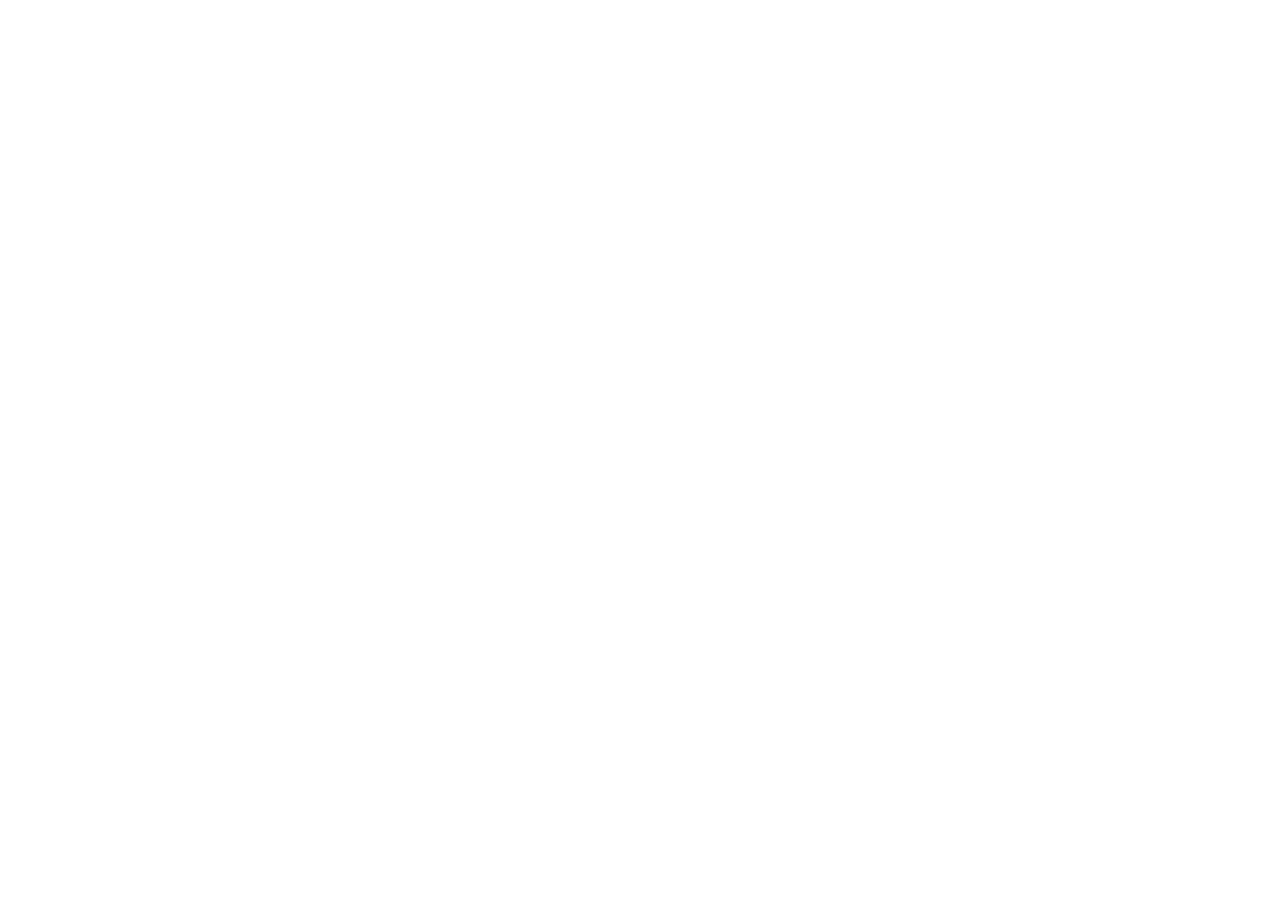
==== contato.html @ 578f82ec "mudança lancamento 2" ====
<!DOCTYPE html>
<html lang="en">
<head>
    <meta charset="UTF-8">
    <meta name="viewport" content="width=device-width, initial-scale=1.0">
    <title>Contato</title>
</head>
<body>
    
</body>
</html>
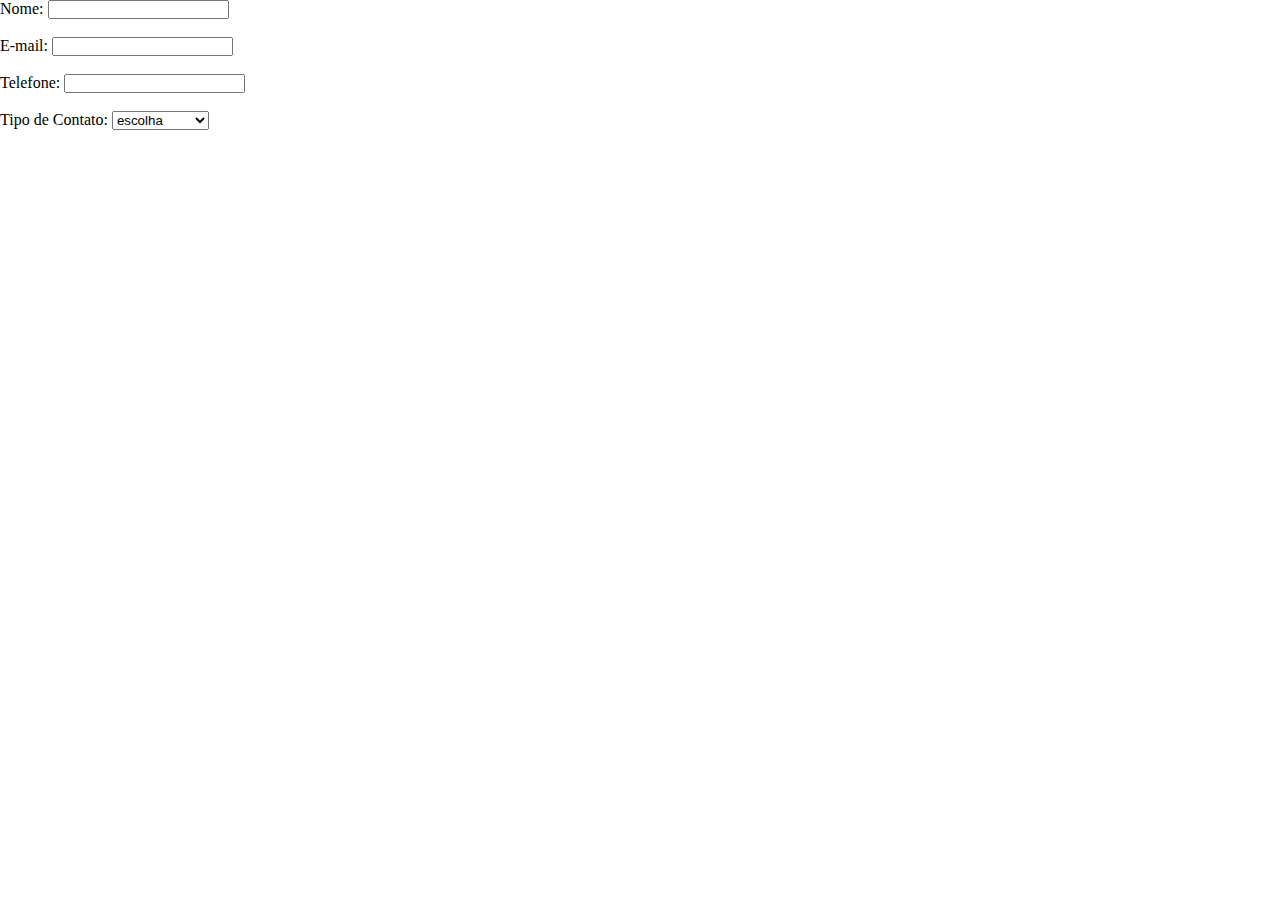
==== commit 6a75cc30: "alteração do index no click do saiba mais e alteração no lançamento caixa de seleção e info com tabl" ====
--- a/contato.html
+++ b/contato.html
@@ -3,9 +3,24 @@
 <head>
     <meta charset="UTF-8">
     <meta name="viewport" content="width=device-width, initial-scale=1.0">
+    <link rel="stylesheet" href="contato.css">
     <title>Contato</title>
 </head>
 <body>
+    <form>
+        Nome: <input type="text"><br><br>
+        E-mail: <input type="text"><br><br>
+        Telefone: <input type="tel"><br><br>
+        Tipo de Contato: <select name="tipo_de_contato" id="Contato">
+            <option value="N/D" id="seleção_Escolha">escolha</option>
+            <option value="Elogio"class="seleção">Elogio</option>
+            <option value="Reclamação" class="seleção">Reclamação</option>
+            <option value="Solicitação" class="seleção">Solicitação</option>
+        </select>
+
+
+
+    </form>
     
 </body>
 </html>--- a/contato.css
+++ b/contato.css
@@ -0,0 +1,5 @@
+*{
+    padding: 0%;
+    margin: 0%;
+}
+body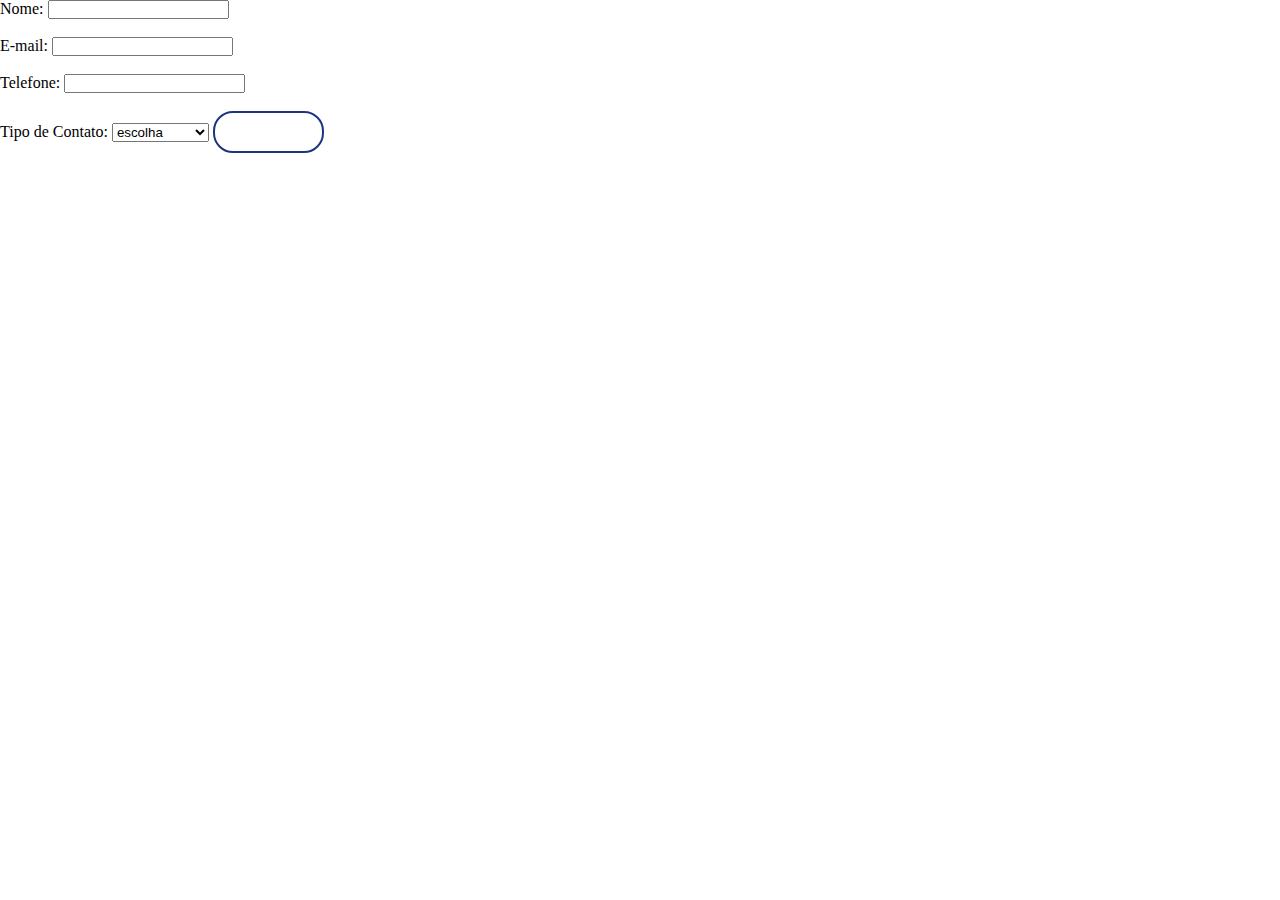
==== commit e196e6a2: "começo do contato" ====
--- a/contato.html
+++ b/contato.html
@@ -17,7 +17,10 @@
             <option value="Reclamação" class="seleção">Reclamação</option>
             <option value="Solicitação" class="seleção">Solicitação</option>
         </select>
+        
 
+        <button class="btn-loading"><span>Carregar</span>
+        
 
 
     </form>
--- a/contato.css
+++ b/contato.css
@@ -2,4 +2,41 @@
     padding: 0%;
     margin: 0%;
 }
-body+body{}
+
+.btn-loading {
+    display: inline-block;
+    padding: 10px 20px;
+    font-size: 16px;
+    font-weight: bold;
+    color:  #1b357e;
+    background-color: #fff;
+    border: 2px solid  #1b357e;
+    border-radius: 20px;
+    position: relative;
+    overflow: hidden;
+    cursor: pointer;
+}
+
+.btn-loading::before {
+    content: "";
+    position: absolute;
+    top: 0;
+    left: 0;
+    width: 0;
+    height: 100%;
+    background-color:  #1b357e;
+    color: ;
+    transition: width 0.4s ease;
+    z-index: 0;
+}
+
+.btn-loading:hover::before {
+    width: 100%;
+}
+
+.btn-loading span {
+    position: relative;
+    z-index: 1;
+    color: white;
+}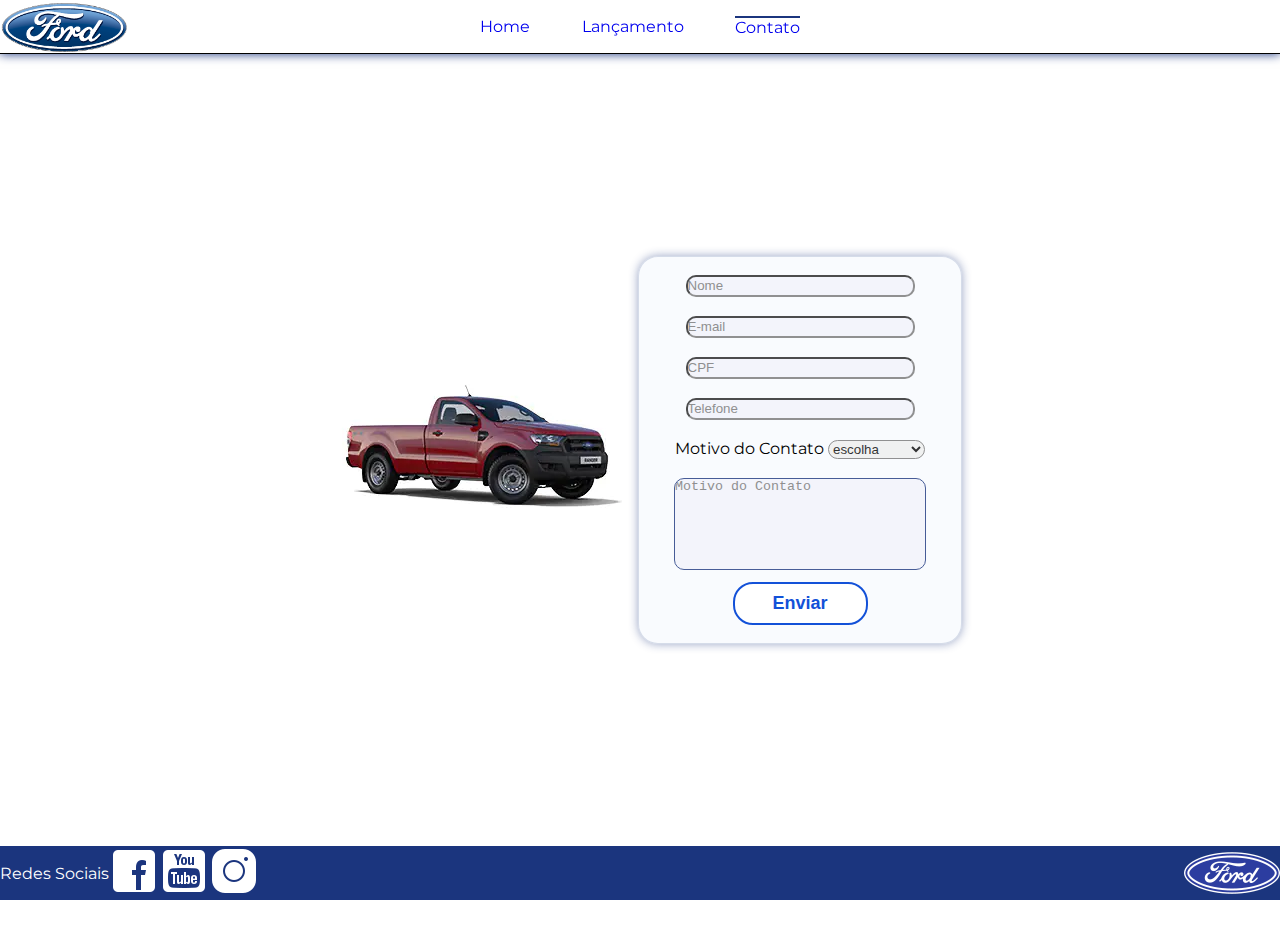
==== commit 28cc0149: "criação da area de contato e pequenas mudanças no lancamento e css, mudando a cor do click" ====
--- a/contato.html
+++ b/contato.html
@@ -4,26 +4,62 @@
     <meta charset="UTF-8">
     <meta name="viewport" content="width=device-width, initial-scale=1.0">
     <link rel="stylesheet" href="contato.css">
+    <link rel="preconnect" href="https://fonts.googleapis.com">
+    <link rel="preconnect" href="https://fonts.gstatic.com" crossorigin>
+    <link href="https://fonts.googleapis.com/css2?family=Montserrat:ital,wght@0,100..900;1,100..900&display=swap"
+        rel="stylesheet">
+    <link rel="icon" href="anexo_desafio_htmlcss/img/ford-96.png">
     <title>Contato</title>
 </head>
 <body>
-    <form>
-        Nome: <input type="text"><br><br>
-        E-mail: <input type="text"><br><br>
-        Telefone: <input type="tel"><br><br>
-        Tipo de Contato: <select name="tipo_de_contato" id="Contato">
-            <option value="N/D" id="seleção_Escolha">escolha</option>
+    <header>
+        <img src="anexo_desafio_htmlcss/img/logo-ford-256.png" alt="logo da ford" id="logoFord1">
+        <nav class="menu">
+            <a href="index.html" id="home">Home</a>
+            <a href="lançamento.html" id="lancamento">Lançamento</a>
+            <a href="contato.html" id="contato">Contato</a>
+        </nav>
+        <div id="juncao"></div>
+    </header>
+    <main>
+        <div style="display: flex; width: 100%; align-items: center; justify-content: center; "  id="texto_imagem">
+<div id="junçao">
+    <img src="anexo_desafio_htmlcss/img/XL Cabine.jpg" alt="Carro XL Cabine" id="CarroXL">
+</div>
+    <form action="index.html" method="get">
+ 
+        <section>
+            <fieldset>
+        <input type="text" class="Pergunta" placeholder="Nome" required><br>
+        <input type="text"class="Pergunta" placeholder="E-mail" required><br>
+        <input type="number" class="Pergunta" placeholder="CPF" required> <br>
+        <input type="tel"class="Pergunta" placeholder="Telefone"required><br>
+        <div>Motivo do Contato <select name="tipo_de_contato" id="motivo_Contato" required>
+            <option value="N/D" id="seleção_Escolha">escolha</option> 
             <option value="Elogio"class="seleção">Elogio</option>
             <option value="Reclamação" class="seleção">Reclamação</option>
             <option value="Solicitação" class="seleção">Solicitação</option>
-        </select>
+            </select></div>
+            <br>
+        <textarea id="opnião" placeholder="Motivo do Contato" rows="5" required></textarea>
+        <button  class="btn-loading" style="margin-top: 5%;"><span>Enviar</span></button>
+        </fieldset>
+        </section>
         
+    </form>
+</div>
 
-        <button class="btn-loading"><span>Carregar</span>
-        
+</main>
 
-
-    </form>
     
+    <footer>
+        <nav class="redesSociais">
+            <p id="Redes_Sociais">Redes Sociais</p>
+            <a href="https://www.facebook.com/FordBrasil" class="Rede_Transferencia"><img src="anexo_desafio_htmlcss/img/facebook-50.png" alt="facebook" ></a>
+            <a class="Rede_Transferencia" href="https://youtube.com/@fordbrasil?si=W1D91LtbEl3ByRVx"><img src="/anexo_desafio_htmlcss/img/youtube-squared-50.png" alt="youtube" ></a>
+            <a class="Rede_Transferencia" href="https://www.instagram.com/ford?igsh=bWZiNWQ3eW1ycXpy" > <img src="anexo_desafio_htmlcss/img/instagram-logo-50.png" alt="instagram"></a>
+        </nav>
+        <img src="anexo_desafio_htmlcss/img/ford-96.png" alt="logo da ford">
+    </footer>
 </body>
 </html>--- a/contato.css
+++ b/contato.css
@@ -1,21 +1,145 @@
 *{
+    margin: 0%;
     padding: 0%;
-    margin: 0%;
-}
-body{}
+    text-decoration: none;
+}
+body{
+    display: flex;
+    flex-direction: column;
+    font-family: "Montserrat", sans-serif;
+}
+/* header */
+header{
+    border-bottom: 1px solid black; 
+    width: 100%;  
+    display: flex;
+    flex-wrap: wrap;
+    align-items: center; 
+    background-color: white;
+    box-shadow: #1b357e 0px 0px 10px;    
+    color: #1351d8;
+    top: 0%;
+    position: fixed;
+}
+
+#logoFord1{
+    width: 10%;
+}
+
+.menu{
+    display: flex;
+    font-size: 1rem;
+    gap: 5%;
+    flex-wrap: wrap;
+    justify-content: center;
+    flex: 1;
+    align-items: center;
+
+}
+
+#lancamento:hover{
+    transition: 0s;
+    border-top: 2px #1b357e solid;
+    
+}
+#lancamento:active{
+    color:#1351d8;
+}
+
+#home:hover{
+    transition: 0s;
+    border-top: 2px solid #1b357e;
+}
+#homer:active{
+    color:#1351d8;
+}
+
+#contato{
+    pointer-events: none;
+    border-top: 2px solid #1b357e;
+}
+
+#juncao{
+    width: 10%;
+    align-items: center;
+    align-content: center;
+    justify-content: center;
+}
+
+/* main */
+main{
+    height: 100vh;
+    width: 100%;
+    display: flex;
+    justify-content: center;
+    min-height: 30vh;
+    align-items: center;
+    flex-direction: column;
+    margin-bottom: 5vh;
+}
+fieldset{
+    width: 100%;
+    padding: 2vh 4vh;
+    border: #1b357e29 1px solid;
+    box-shadow: #1b357e70 0px 0px 10px ;
+    border-radius: 20px;
+    align-items:center;
+    justify-content: space-between;
+    background-color: #f1f4fc65;
+    display: flex;
+    flex-direction: column;
+}
+form{
+    height: 100%;
+    
+}
+section{
+    display: flex;
+}
+legend{
+    background-color: #fff;
+    border-right: #1b357e29 solid 1px;
+    border-left: #1b357e29 solid 1px;
+    border-top: #1b357e29 solid 1px;
+    box-shadow: #1b357e70 1px 0px 10px;
+
+}
+.Pergunta{
+    background-color: rgba(217, 214, 242, 0.217);
+    border-radius: 10px;
+    width: 90%;
+    height: 2vh;
+    opacity: calc(0.8);
+}
+#motivo_Contato{
+    border-radius: 20px;
+    opacity: calc(0.8);
+}
+#opnião{
+    width: 100%;
+    height: 10vh;
+    background-color: rgba(217, 214, 242, 0.217) ;
+    border-radius: 10px;
+    border: #1b357e solid 1px;
+    opacity: calc(0.8);
+    resize: none;
+}
 
 .btn-loading {
     display: inline-block;
-    padding: 10px 20px;
-    font-size: 16px;
+    padding: 1vh 2vh;
+    font-size: 2vh;
     font-weight: bold;
-    color:  #1b357e;
+    color:  #1351d8;
     background-color: #fff;
-    border: 2px solid  #1b357e;
+    border: 2px solid  #1351d8;
     border-radius: 20px;
     position: relative;
     overflow: hidden;
     cursor: pointer;
+    width: 15vh;
+    top: auto;
+
 }
 
 .btn-loading::before {
@@ -25,18 +149,61 @@
     left: 0;
     width: 0;
     height: 100%;
-    background-color:  #1b357e;
-    color: ;
+    background-color:  #1351d8;
     transition: width 0.4s ease;
     z-index: 0;
+    color: #fff;
 }
 
 .btn-loading:hover::before {
     width: 100%;
+    color: white;
 }
 
 .btn-loading span {
     position: relative;
     z-index: 1;
+    
+}
+.btn-loading:hover{
+    color: #fff;
+}
+.btn-loading span:hover{
+    color: #fff;
+    padding:2px ;
+}
+
+/* footer */
+footer{
+    background-color: #1b357e;
+    display: flex;
+    align-items: center;
+    justify-content: space-between;
+    width: 100%;
     color: white;
+    bottom: 0%;
+    position: fixed;
+}
+
+.redesSociais{
+    display: flex;
+    align-items: center;
+}
+.Rede_Transferencia{
+    width: 20%;
+}
+#Redes_Sociais{
+    width: 50%;
+    font-size: 100%;
+}
+.Rede_Transferencia:hover{
+    opacity: 0.5;
+    transform:scale(0.9);
+}
+@media screen and (max-width: 600px) {
+    #texto_imagem{
+        flex-direction: column;
+        gap: 10px;
+    }
+    
 }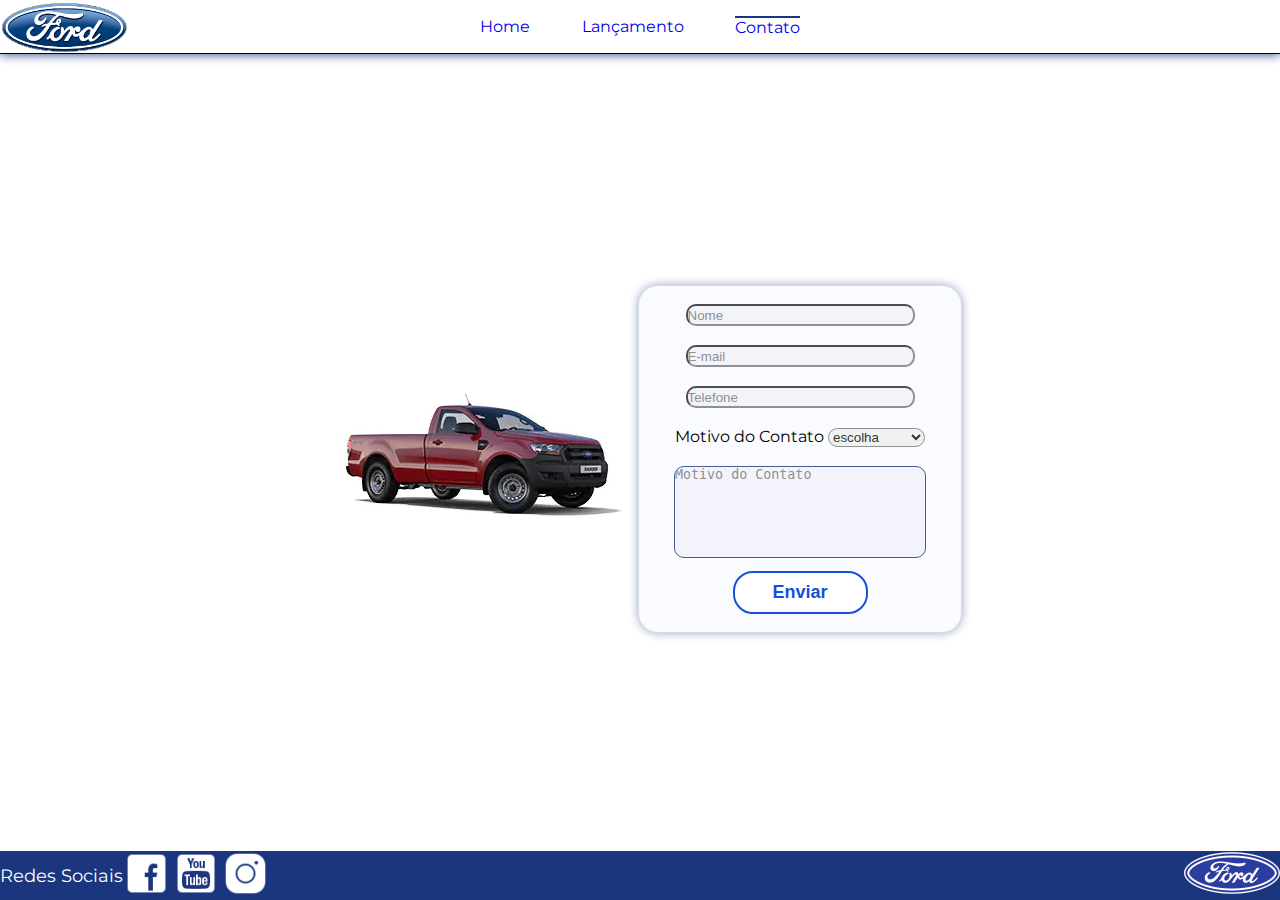
==== commit e6310549: "melhora na responsividade e outras mini alterações" ====
--- a/contato.html
+++ b/contato.html
@@ -32,7 +32,6 @@
             <fieldset>
         <input type="text" class="Pergunta" placeholder="Nome" required><br>
         <input type="text"class="Pergunta" placeholder="E-mail" required><br>
-        <input type="number" class="Pergunta" placeholder="CPF" required> <br>
         <input type="tel"class="Pergunta" placeholder="Telefone"required><br>
         <div>Motivo do Contato <select name="tipo_de_contato" id="motivo_Contato" required>
             <option value="N/D" id="seleção_Escolha">escolha</option> 
@@ -55,11 +54,13 @@
     <footer>
         <nav class="redesSociais">
             <p id="Redes_Sociais">Redes Sociais</p>
-            <a href="https://www.facebook.com/FordBrasil" class="Rede_Transferencia"><img src="anexo_desafio_htmlcss/img/facebook-50.png" alt="facebook" ></a>
-            <a class="Rede_Transferencia" href="https://youtube.com/@fordbrasil?si=W1D91LtbEl3ByRVx"><img src="/anexo_desafio_htmlcss/img/youtube-squared-50.png" alt="youtube" ></a>
-            <a class="Rede_Transferencia" href="https://www.instagram.com/ford?igsh=bWZiNWQ3eW1ycXpy" > <img src="anexo_desafio_htmlcss/img/instagram-logo-50.png" alt="instagram"></a>
+            <a href="https://www.facebook.com/FordBrasil" class="Rede_Transferencia"><img src="anexo_desafio_htmlcss/img/facebook-50.png" alt="facebook" class="redeSocial"></a>
+            <a class="Rede_Transferencia" href="https://youtube.com/@fordbrasil?si=W1D91LtbEl3ByRVx"><img src="/anexo_desafio_htmlcss/img/youtube-squared-50.png" alt="youtube" class="redeSocial"></a>
+            <a class="Rede_Transferencia" href="https://www.instagram.com/ford?igsh=bWZiNWQ3eW1ycXpy" > <img src="anexo_desafio_htmlcss/img/instagram-logo-50.png" alt="instagram" class="redeSocial"></a>
         </nav>
-        <img src="anexo_desafio_htmlcss/img/ford-96.png" alt="logo da ford">
+        <div>
+        <img src="anexo_desafio_htmlcss/img/ford-96.png" alt="logo da ford" id="logoFord2" >
+        </div>
     </footer>
 </body>
 </html>--- a/contato.css
+++ b/contato.css
@@ -18,8 +18,7 @@
     background-color: white;
     box-shadow: #1b357e 0px 0px 10px;    
     color: #1351d8;
-    top: 0%;
-    position: fixed;
+
 }
 
 #logoFord1{
@@ -40,6 +39,7 @@
 #lancamento:hover{
     transition: 0s;
     border-top: 2px #1b357e solid;
+    transform: scale(1.2);
     
 }
 #lancamento:active{
@@ -49,6 +49,7 @@
 #home:hover{
     transition: 0s;
     border-top: 2px solid #1b357e;
+    transform: scale(1.2);
 }
 #homer:active{
     color:#1351d8;
@@ -68,14 +69,16 @@
 
 /* main */
 main{
-    height: 100vh;
+    height: 90vh;
     width: 100%;
     display: flex;
     justify-content: center;
     min-height: 30vh;
     align-items: center;
     flex-direction: column;
-    margin-bottom: 5vh;
+}
+#CarroXL{
+    width: 100%;
 }
 fieldset{
     width: 100%;
@@ -194,11 +197,38 @@
 }
 #Redes_Sociais{
     width: 50%;
-    font-size: 100%;
+    font-size: 1.1rem;
 }
 .Rede_Transferencia:hover{
     opacity: 0.5;
     transform:scale(0.9);
+}
+.redeSocial{
+    width: 90%;
+}
+#logoFord2{
+    width: 100%;
+}
+@media (max-width: 768px) {
+    #Redes_Sociais{
+     font-size: 0.8rem;
+    }
+        .menu{
+        font-size: 0.8em;
+    }
+}
+@media screen and (max-width: 300px) {
+    .menu{
+        font-size: 0.5em;
+    }
+    
+}
+@media screen and (max-width: 550px) {
+    #logoFord1{
+        width: 17% ;
+    }
+
+    
 }
 @media screen and (max-width: 600px) {
     #texto_imagem{
@@ -206,4 +236,31 @@
         gap: 10px;
     }
     
+}
+@media screen and (max-height:590px) {
+    main{
+        height: 110vh;
+    }
+    
+}
+@media screen and (max-height:460px) {
+    main{
+        height:140vh
+    }
+    
+}
+@media screen and (max-height: 350px) {
+    main{
+        height: 150vh;
+    }
+    
+}
+@media screen and (max-height: 310px) {
+    header{
+
+    }
+    main{
+        height:200vh ;
+    }
+    
 }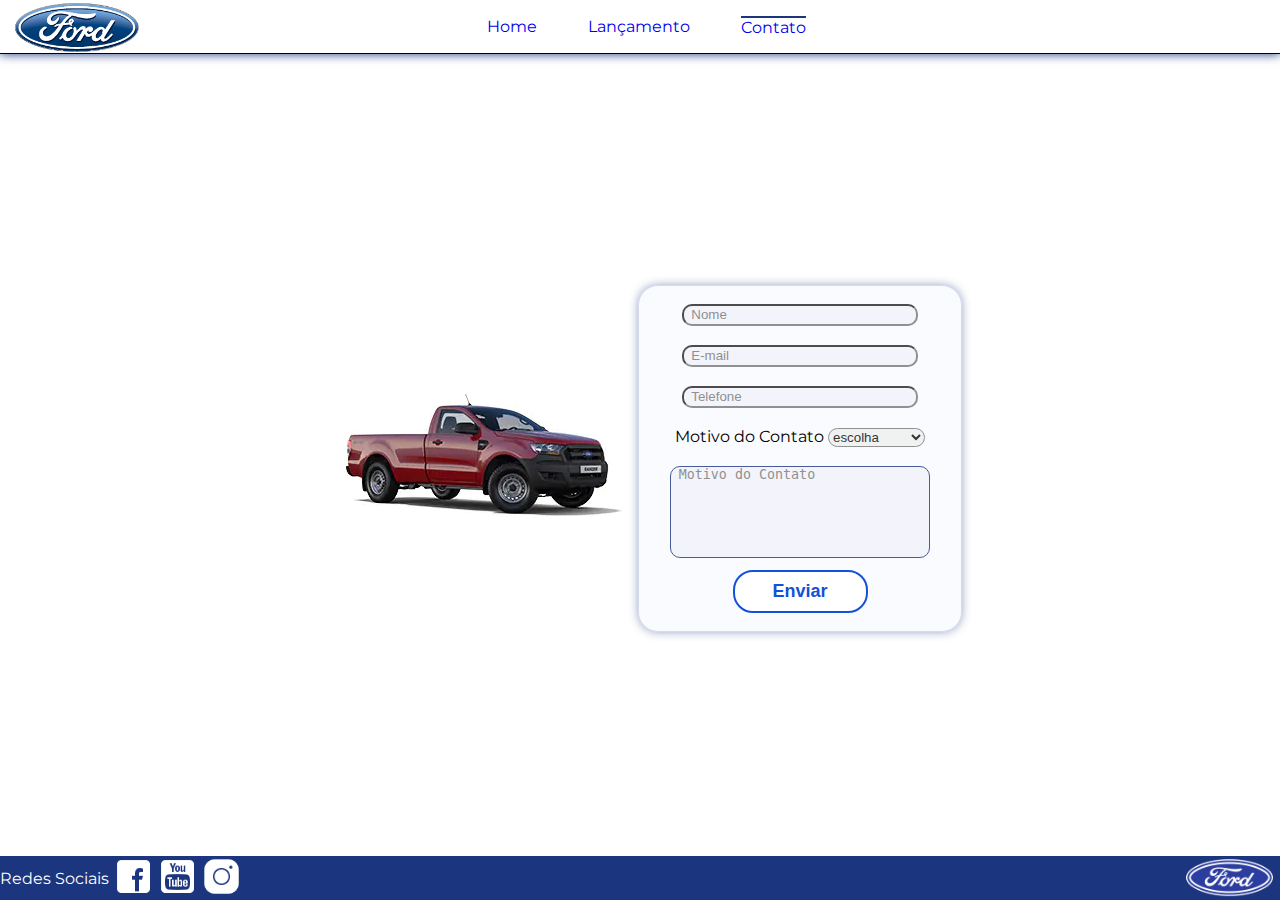
==== commit ba9c947e: "alterações" ====
--- a/contato.html
+++ b/contato.html
@@ -26,7 +26,7 @@
 <div id="junçao">
     <img src="anexo_desafio_htmlcss/img/XL Cabine.jpg" alt="Carro XL Cabine" id="CarroXL">
 </div>
-    <form action="index.html" method="get">
+    <form action="index.html" method="get" id="form">
  
         <section>
             <fieldset>
@@ -41,7 +41,7 @@
             </select></div>
             <br>
         <textarea id="opnião" placeholder="Motivo do Contato" rows="5" required></textarea>
-        <button  class="btn-loading" style="margin-top: 5%;"><span>Enviar</span></button>
+        <button  id="button-envio" style="margin-top: 5%;" form="form"><span>Enviar</span></button>
         </fieldset>
         </section>
         
@@ -58,8 +58,8 @@
             <a class="Rede_Transferencia" href="https://youtube.com/@fordbrasil?si=W1D91LtbEl3ByRVx"><img src="/anexo_desafio_htmlcss/img/youtube-squared-50.png" alt="youtube" class="redeSocial"></a>
             <a class="Rede_Transferencia" href="https://www.instagram.com/ford?igsh=bWZiNWQ3eW1ycXpy" > <img src="anexo_desafio_htmlcss/img/instagram-logo-50.png" alt="instagram" class="redeSocial"></a>
         </nav>
-        <div>
-        <img src="anexo_desafio_htmlcss/img/ford-96.png" alt="logo da ford" id="logoFord2" >
+        <div id="LogoFord2">
+        <img src="anexo_desafio_htmlcss/img/ford-96.png" alt="logo da ford" id="logoFord3" >
         </div>
     </footer>
 </body>
--- a/contato.css
+++ b/contato.css
@@ -10,8 +10,9 @@
 }
 /* header */
 header{
+    padding-left: 1%;
     border-bottom: 1px solid black; 
-    width: 100%;  
+    width: 99%;  
     display: flex;
     flex-wrap: wrap;
     align-items: center; 
@@ -113,6 +114,7 @@
     width: 90%;
     height: 2vh;
     opacity: calc(0.8);
+    padding-left: 3%;
 }
 #motivo_Contato{
     border-radius: 20px;
@@ -126,9 +128,10 @@
     border: #1b357e solid 1px;
     opacity: calc(0.8);
     resize: none;
-}
-
-.btn-loading {
+    padding-left: 3% ;
+}
+
+#button-envio {
     display: inline-block;
     padding: 1vh 2vh;
     font-size: 2vh;
@@ -145,7 +148,7 @@
 
 }
 
-.btn-loading::before {
+#button-envio::before {
     content: "";
     position: absolute;
     top: 0;
@@ -158,20 +161,20 @@
     color: #fff;
 }
 
-.btn-loading:hover::before {
+#button-envio:hover::before {
     width: 100%;
     color: white;
 }
 
-.btn-loading span {
+#button-envio span {
     position: relative;
     z-index: 1;
     
 }
-.btn-loading:hover{
+#button-envio:hover{
     color: #fff;
 }
-.btn-loading span:hover{
+#button-envio span:hover{
     color: #fff;
     padding:2px ;
 }
@@ -191,23 +194,31 @@
 .redesSociais{
     display: flex;
     align-items: center;
+    gap: 2%;
+    
 }
 .Rede_Transferencia{
-    width: 20%;
+    width: 15%;
 }
 #Redes_Sociais{
-    width: 50%;
-    font-size: 1.1rem;
+    font-size: 100%;
 }
 .Rede_Transferencia:hover{
     opacity: 0.5;
     transform:scale(0.9);
 }
 .redeSocial{
+    width: 100%;
+}
+#LogoFord2{
+    padding: 0.2%;
+    display: flex;
+    align-items: center;
+    justify-content: center;
+}
+#logoFord3{
+    align-items: center;
     width: 90%;
-}
-#logoFord2{
-    width: 100%;
 }
 @media (max-width: 768px) {
     #Redes_Sociais{
